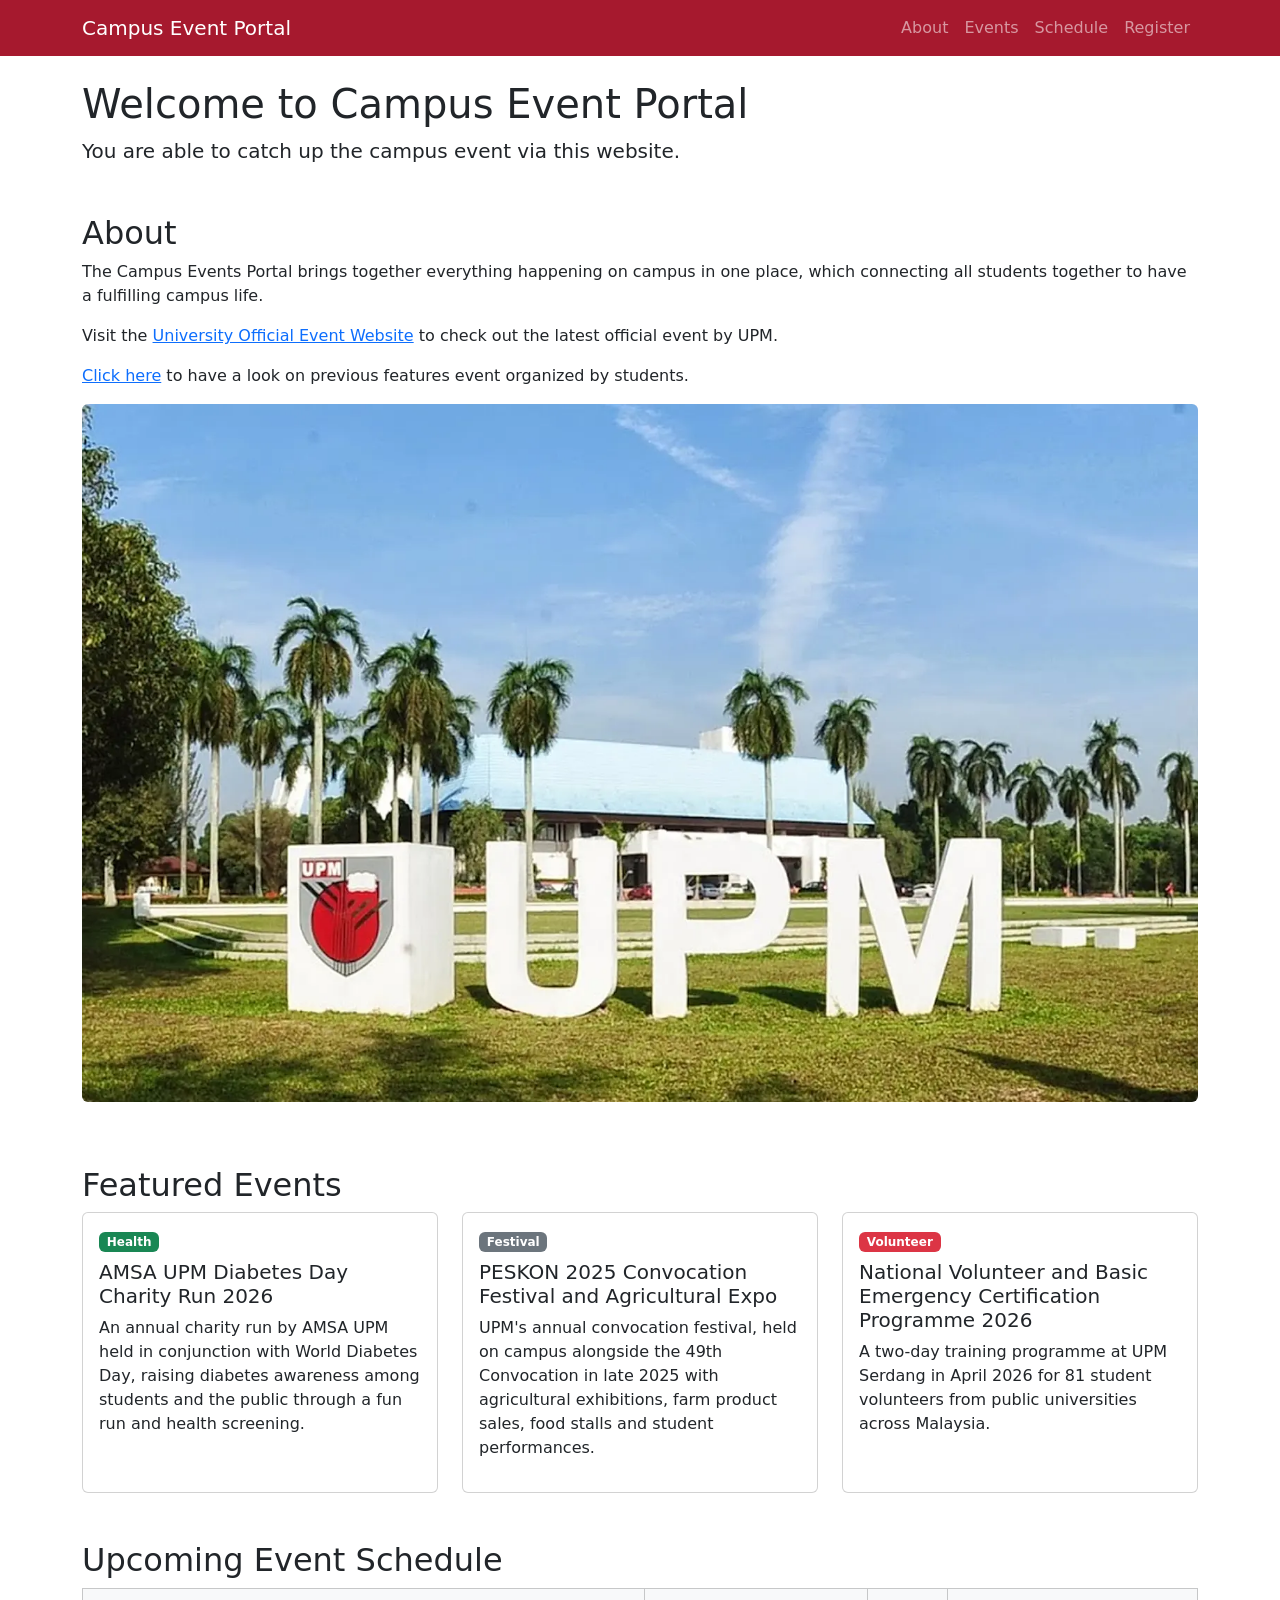
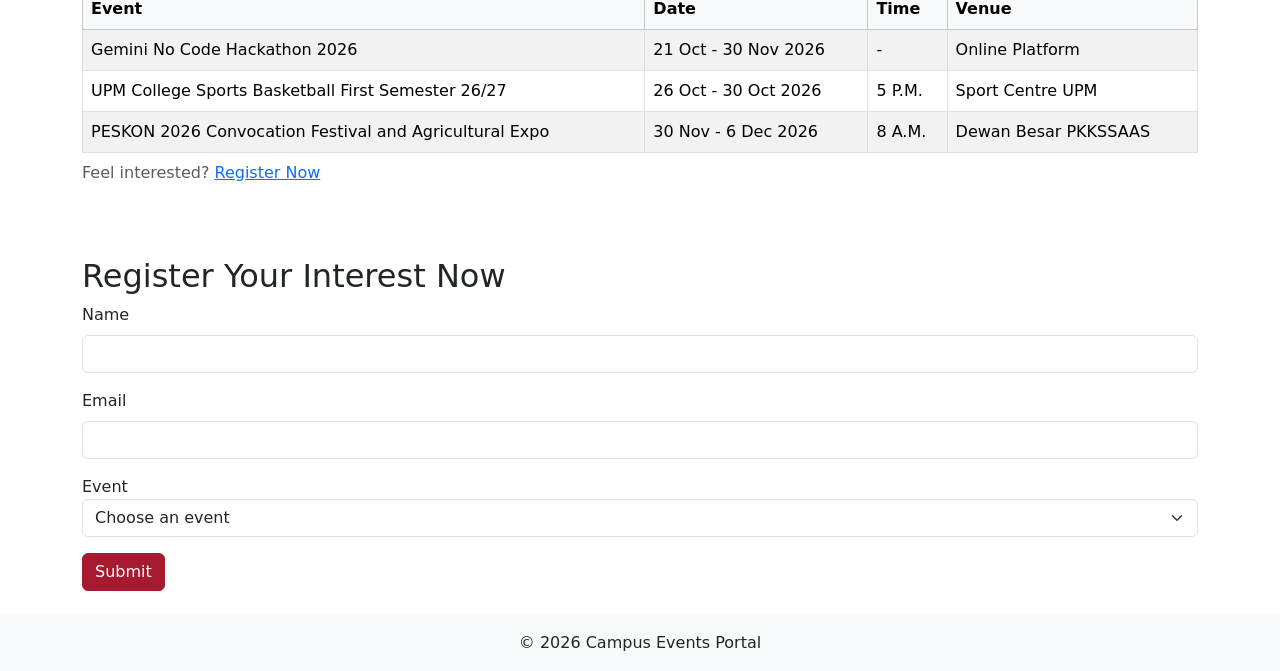
==== lab02/index.html @ c0afe1c9 "Lab 2" ====
<!doctype html>
<html lang="en">
  <head>
    <meta charset="UTF-8" />
    <meta name="viewport" content="width=device-width, initial-scale=1.0" />
    <title>Campus Event Portal</title>

    <!-- Latest compiled and minified CSS -->
    <link
      href="https://cdn.jsdelivr.net/npm/bootstrap@5.3.8/dist/css/bootstrap.min.css"
      rel="stylesheet"
      integrity="sha384-sRIl4kxILFvY47J16cr9ZwB07vP4J8+LH7qKQnuqkuIAvNWLzeN8tE5YBujZqJLB"
      crossorigin="anonymous"
    />

    <link href="css/custom.css" rel="stylesheet" />
  </head>
  <body>
    <header>
      <nav class="navbar navbar-expand-lg navbar-dark bg-brand">
        <div class="container">
          <a class="navbar-brand" href="#top">Campus Event Portal</a>
          <button
            class="navbar-toggler"
            type="button"
            data-bs-toggle="collapse"
            data-bs-target="#mainNav"
            aria-controls="mainNav"
            aria-expanded="false"
            aria-label="Toggle navigation"
          >
            <span class="navbar-toggler-icon"></span>
          </button>
          <div class="collapse navbar-collapse" id="mainNav">
            <ul class="navbar-nav ms-auto">
              <li class="nav-item">
                <a class="nav-link" href="#about">About</a>
              </li>
              <li class="nav-item">
                <a class="nav-link" href="#featured-events">Events</a>
              </li>
              <li class="nav-item">
                <a class="nav-link" href="#schedule">Schedule</a>
              </li>
              <li class="nav-item">
                <a class="nav-link" href="#register">Register</a>
              </li>
            </ul>
          </div>
        </div>
      </nav>
    </header>

    <main id="top" class="container py-4">
      <h1>Welcome to Campus Event Portal</h1>
      <p class="lead">
        You are able to catch up the campus event via this website.
      </p>

      <section id="about" class="section-space">
        <h2>About</h2>
        <p>
          The Campus Events Portal brings together everything happening on
          campus in one place, which connecting all students together to have a
          fulfilling campus life.
        </p>
        <p>
          Visit the
          <a href="https://event.upm.edu.my/"
            >University Official Event Website</a
          >
          to check out the latest official event by UPM.
        </p>
        <p>
          <a href="#featured-events">Click here</a> to have a look on previous
          features event organized by students.
        </p>

        <img
          src="image.png"
          class="img-fluid rounded mb-3"
          alt="UPM sign and logo on the campus lawn with palm trees and hall at behind"
        />
      </section>

      <section id="featured-events" class="section-space">
        <h2>Featured Events</h2>
        <ul class="row list-unstyled g-4">
          <li class="col-12 col-md-6 col-lg-4">
            <article class="card h-100">
              <div class="card-body">
                <span class="badge text-bg-success mb-2">Health</span>
                <p class="card-title h5">
                  AMSA UPM Diabetes Day Charity Run 2026
                </p>
                <p class>
                  An annual charity run by AMSA UPM held in conjunction with
                  World Diabetes Day, raising diabetes awareness among students
                  and the public through a fun run and health screening.
                </p>
              </div>
            </article>
          </li>
          <li class="col-12 col-md-6 col-lg-4">
            <article class="card h-100">
              <div class="card-body">
                <span class="badge text-bg-secondary mb-2">Festival</span>
                <p class="card-title h5">
                  PESKON 2025 Convocation Festival and Agricultural Expo
                </p>
                <p class>
                  UPM's annual convocation festival, held on campus alongside
                  the 49th Convocation in late 2025 with agricultural
                  exhibitions, farm product sales, food stalls and student
                  performances.
                </p>
              </div>
            </article>
          </li>
          <li class="col-12 col-md-6 col-lg-4">
            <article class="card h-100">
              <div class="card-body">
                <span class="badge text-bg-danger mb-2">Volunteer</span>
                <p class="card-title h5">
                  National Volunteer and Basic Emergency Certification Programme
                  2026
                </p>
                <p class>
                  A two-day training programme at UPM Serdang in April 2026 for
                  81 student volunteers from public universities across
                  Malaysia.
                </p>
              </div>
            </article>
          </li>
        </ul>
      </section>

      <section id="schedule" class="section-space">
        <h2>Upcoming Event Schedule</h2>
        <div class="table-responsive">
          <table class="table table-striped table-bordered align-middle">
            <caption>
              Feel interested?
              <a href="#register">Register Now</a>
            </caption>
            <thead class="table-light">
              <tr>
                <th scope="col">Event</th>
                <th scope="col">Date</th>
                <th scope="col">Time</th>
                <th scope="col">Venue</th>
              </tr>
            </thead>
            <tbody>
              <tr>
                <td>Gemini No Code Hackathon 2026</td>
                <td>21 Oct - 30 Nov 2026</td>
                <td>-</td>
                <td>Online Platform</td>
              </tr>
              <tr>
                <td>UPM College Sports Basketball First Semester 26/27</td>
                <td>26 Oct - 30 Oct 2026</td>
                <td>5 P.M.</td>
                <td>Sport Centre UPM</td>
              </tr>
              <tr>
                <td>PESKON 2026 Convocation Festival and Agricultural Expo</td>
                <td>30 Nov - 6 Dec 2026</td>
                <td>8 A.M.</td>
                <td>Dewan Besar PKKSSAAS</td>
              </tr>
            </tbody>
          </table>
        </div>
      </section>

      <section id="register" class="section-space">
        <h2>Register Your Interest Now</h2>
        <form class="needs-validation" novalidate>
          <div class="mb-3">
            <label for="name" class="form-label">Name</label>
            <input
              type="text"
              class="form-control"
              id="name"
              name="name"
              required
            />
            <div class="invalid-feedback">Please enter your name.</div>
          </div>
          <div class="mb-3">
            <label for="email" class="form-label">Email</label>
            <input
              type="email"
              class="form-control"
              id="email"
              name="email"
              required
            />
            <div class="invalid-feedback">
              Please enter a valid email address.
            </div>
          </div>
          <div class="mb-3">
            <label for="event" class="" form-label>Event</label>
            <select class="form-select" id="event" name="event" required>
              <option value="" selected disabled>Choose an event</option>
              <option value="hackathon">Gemini No Code Hackathon 2026</option>
              <option value="college-sports">
                UPM College Sports Basketball First Semester 26/27
              </option>
              <option value="festival">
                PESKON 2026 Convocation Festival and Agricultural Expo
              </option>
            </select>
            <div class="invalid-feedback">Please choose an event.</div>
          </div>
          <button type="submit" class="btn btn-brand">Submit</button>
        </form>
      </section>
    </main>

    <footer class="bg-light py-3 text-center">
      <p class="mb-0">&copy; 2026 Campus Events Portal</p>
    </footer>
    <!--Latest Javascript-->
    <script
      src="https://cdn.jsdelivr.net/npm/bootstrap@5.3.8/dist/js/bootstrap.min.js"
      integrity="sha384-G/EV+4j2dNv+tEPo3++6LCgdCROaejBqfUeNjuKAiuXbjrxilcCdDz6ZAVfHWe1Y"
      crossorigin="anonymous"
    ></script>
    <script>
      document.querySelectorAll(".needs-validation").forEach(function (form) {
        form.addEventListener("submit", function (event) {
          if (!form.checkValidity()) {
            event.preventDefault();
            event.stopPropagation();
          }
          form.classList.add("was-validated");
        });
      });
    </script>
  </body>
</html>
---- lab02/css/custom.css ----
:root {
  --brand: #a6192e;
  --brand-dark: #7d1222;
}

.bg-brand {
  background-color: var(--brand);
}

.btn-brand {
  background-color: var(--brand);
  border-color: var(--brand);
  color: #fff;
}

.btn-brand:hover,
.btn-brand:focus {
  background-color: var(--brand-dark);
  border-color: var(--brand-dark);
  color: #fff;
}

/* Clear, high-contrast keyboard focus outline */
a:focus-visible,
button:focus-visible,
.form-control:focus-visible,
.form-select:focus-visible {
  outline: 3px solid #f20;
  outline-offset: 2px;
}

/* Consistent space between page sections */
.section-space {
  margin-top: 3rem;
}
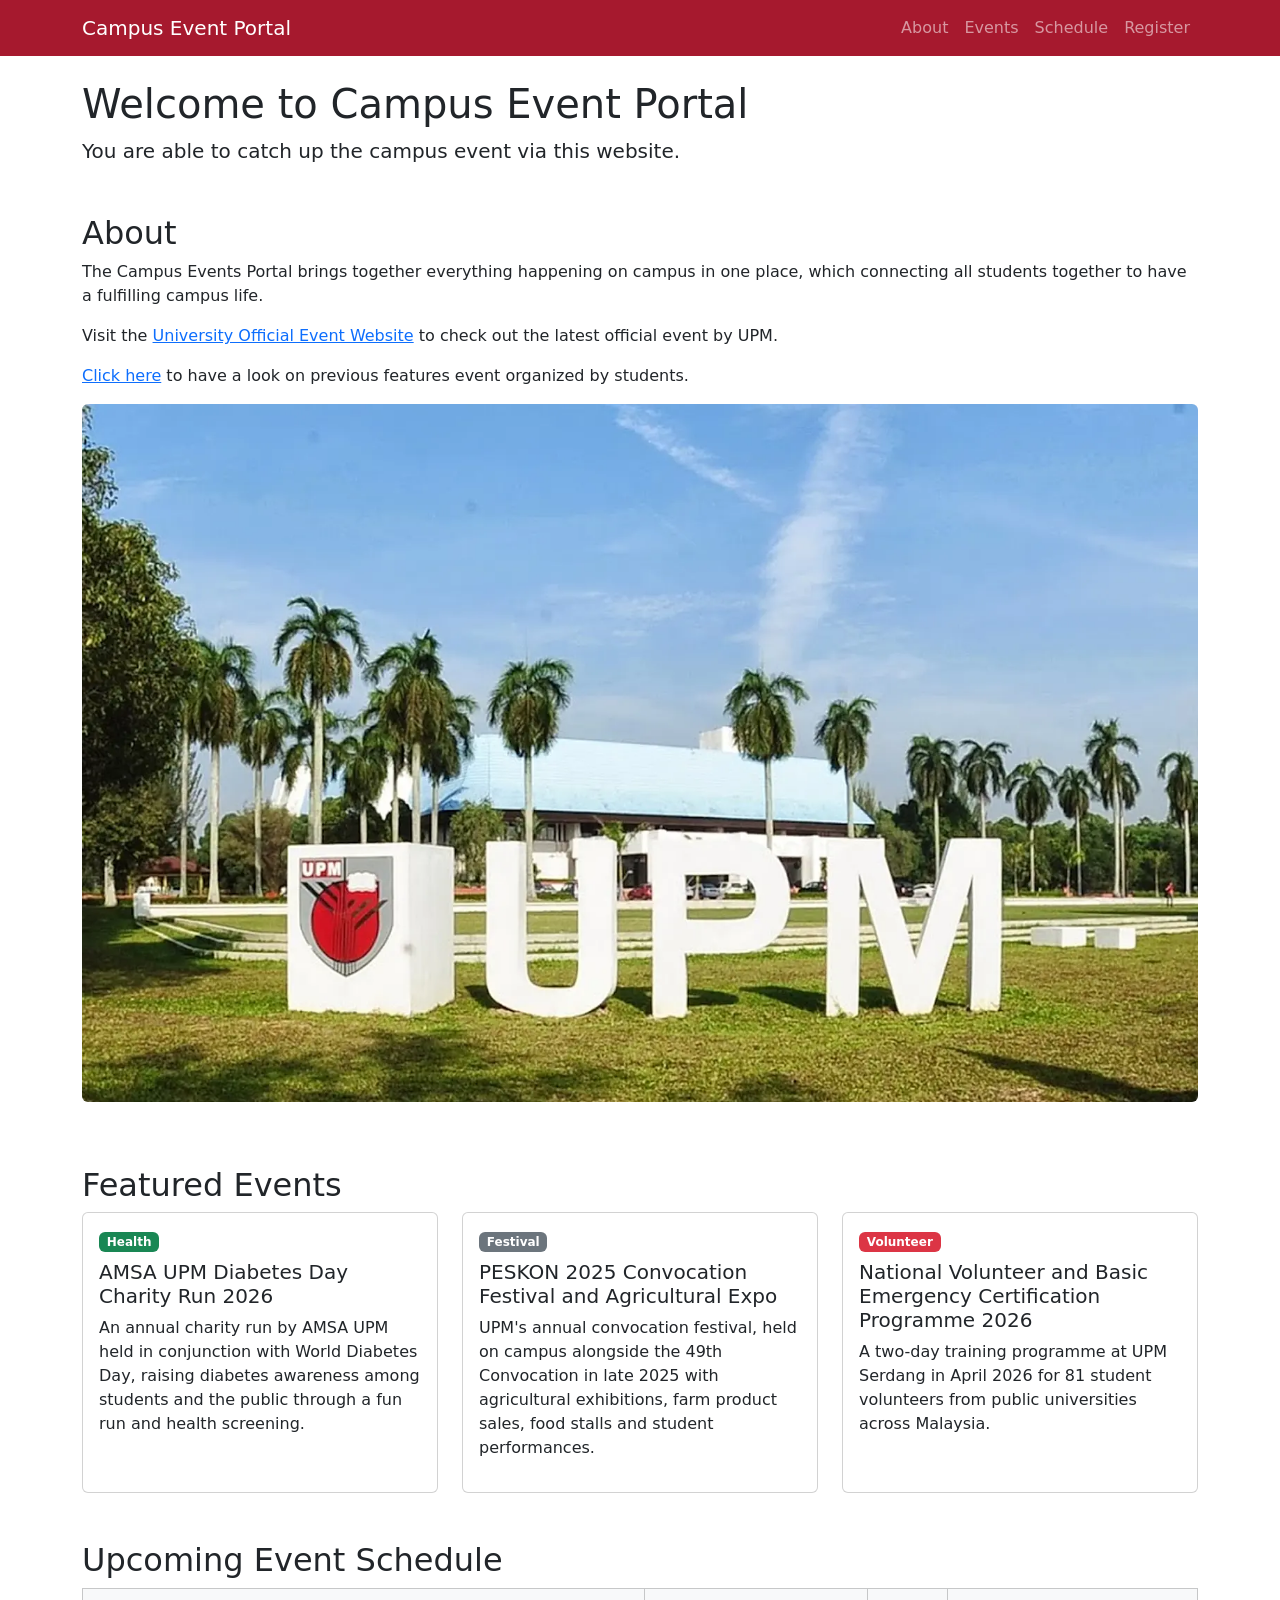
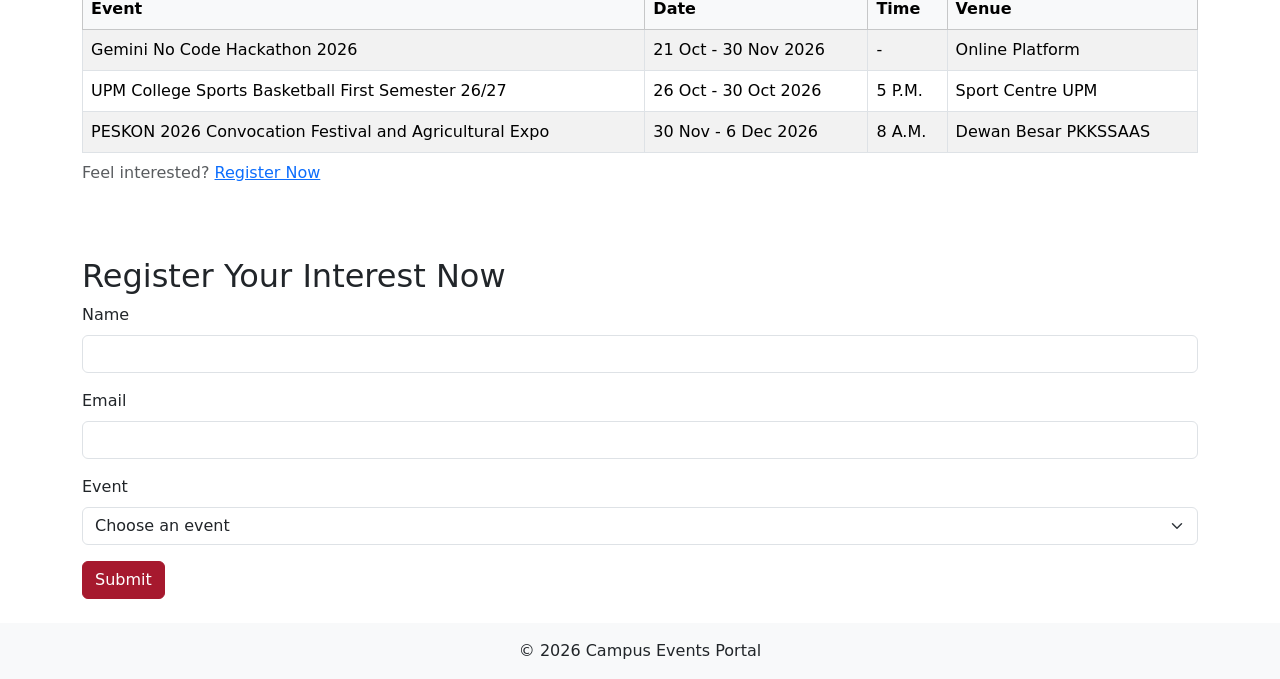
==== commit a74e1897: "Lab 2" ====
--- a/lab02/index.html
+++ b/lab02/index.html
@@ -5,7 +5,7 @@
     <meta name="viewport" content="width=device-width, initial-scale=1.0" />
     <title>Campus Event Portal</title>
 
-    <!-- Latest compiled and minified CSS -->
+    <!--Bootstrap Reference-->
     <link
       href="https://cdn.jsdelivr.net/npm/bootstrap@5.3.8/dist/css/bootstrap.min.css"
       rel="stylesheet"
@@ -204,7 +204,7 @@
             </div>
           </div>
           <div class="mb-3">
-            <label for="event" class="" form-label>Event</label>
+            <label for="event" class="form-label">Event</label>
             <select class="form-select" id="event" name="event" required>
               <option value="" selected disabled>Choose an event</option>
               <option value="hackathon">Gemini No Code Hackathon 2026</option>
--- a/lab02/css/custom.css
+++ b/lab02/css/custom.css
@@ -20,7 +20,7 @@
   color: #fff;
 }
 
-/* Clear, high-contrast keyboard focus outline */
+/* Keyboard focus outline */
 a:focus-visible,
 button:focus-visible,
 .form-control:focus-visible,
